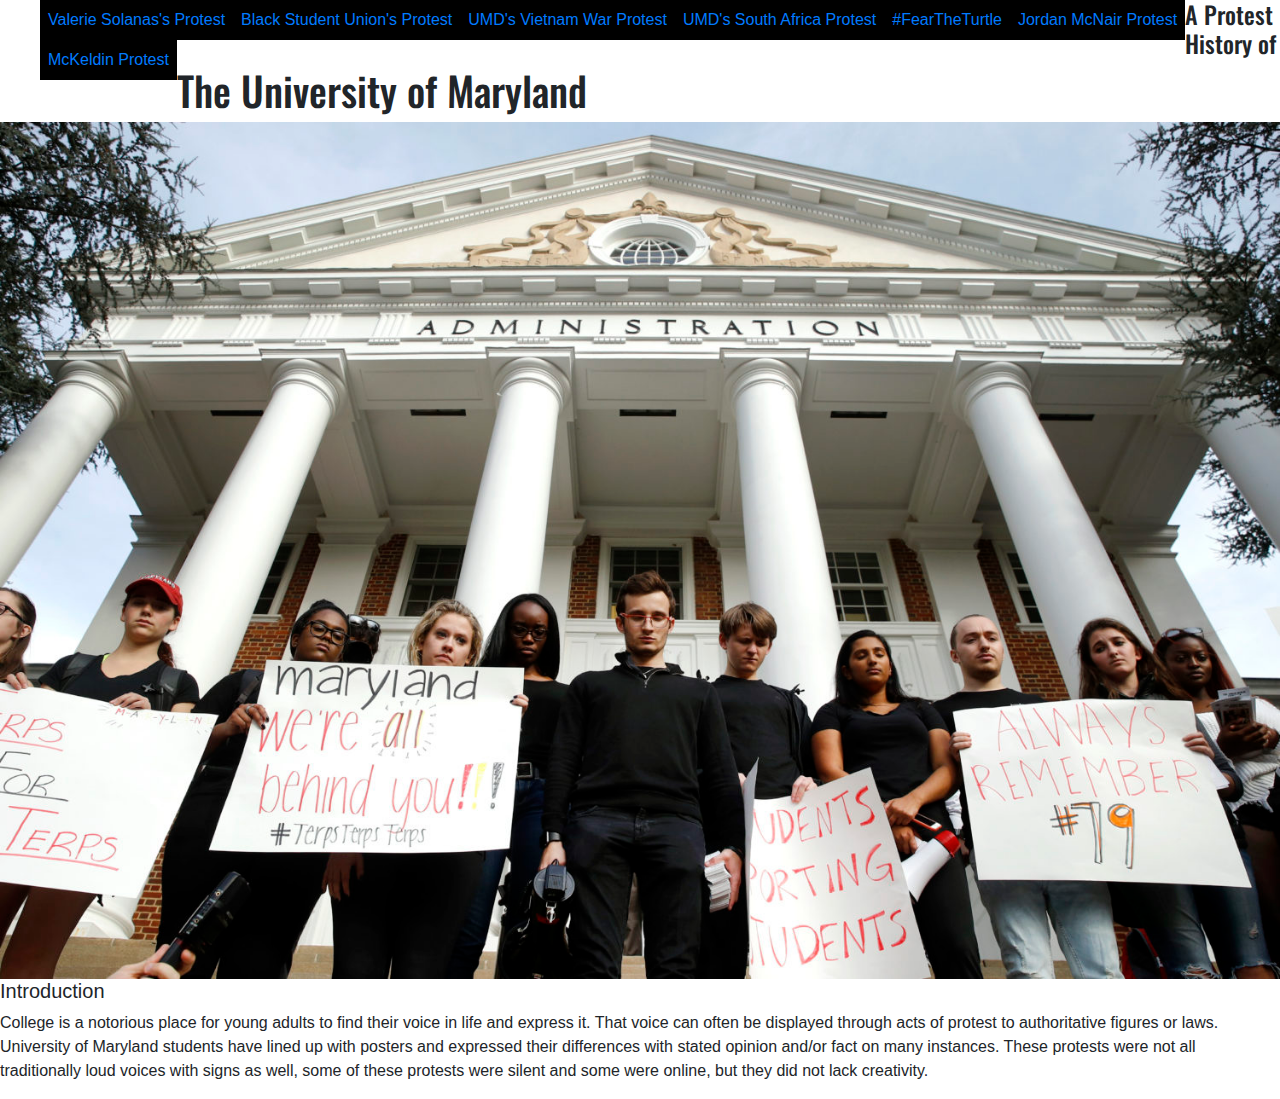
==== index.html @ 01eb816e "much" ====
<!DOCTYPE html>
<html>
  <head>
    <title>A History of University of Maryland Protest</title>
    <link href="https://fonts.googleapis.com/css?family=Oswald&display=swap" rel="stylesheet">
    <link rel="stylesheet" href="https://stackpath.bootstrapcdn.com/bootstrap/4.4.1/css/bootstrap.min.css" integrity="sha384-Vkoo8x4CGsO3+Hhxv8T/Q5PaXtkKtu6ug5TOeNV6gBiFeWPGFN9MuhOf23Q9Ifjh" crossorigin="anonymous">
    <link rel="stylesheet" href="styles.css" type="text/css">
  </head>
  <body>
      <ul>
    <li><a href="valerie-solanas.html">Valerie Solanas's Protest</a></li>
    <li><a href="1960s.html">Black Student Union's Protest</a></li>
    <li><a href="1970s.html">UMD's Vietnam War Protest</a></li>
    <li><a href="1980s.html">UMD's South Africa Protest</a></li>
    <li><a href="Richard-Collins.html">#FearTheTurtle</a></li>
    <li><a href="Jordan-Mcnair.html">Jordan McNair Protest</a></li>
    <li><a href="McKeldin.html">McKeldin Protest</a></li>
    </ul>
    <h4>A Protest History of</h4>
    <h1>The University of Maryland</h1>
    <img src="img/protest-photo.jpg" alt="Students on McKeldin">
    <h5>Introduction</h5>
    <p>College is a notorious place for young adults to find their voice in life and express it. That voice can often be displayed through acts of protest to authoritative figures or laws. University of Maryland students have lined up with posters and expressed their differences with stated opinion and/or fact on many instances. These protests were not all traditionally loud voices with signs as well, some of these protests were silent and some were online, but they did not lack creativity.</p>
    <script src="https://code.jquery.com/jquery-3.4.1.slim.min.js" integrity="sha384-J6qa4849blE2+poT4WnyKhv5vZF5SrPo0iEjwBvKU7imGFAV0wwj1yYfoRSJoZ+n" crossorigin="anonymous"></script>
<script src="https://cdn.jsdelivr.net/npm/popper.js@1.16.0/dist/umd/popper.min.js" integrity="sha384-Q6E9RHvbIyZFJoft+2mJbHaEWldlvI9IOYy5n3zV9zzTtmI3UksdQRVvoxMfooAo" crossorigin="anonymous"></script>
<script src="https://stackpath.bootstrapcdn.com/bootstrap/4.4.1/js/bootstrap.min.js" integrity="sha384-wfSDF2E50Y2D1uUdj0O3uMBJnjuUD4Ih7YwaYd1iqfktj0Uod8GCExl3Og8ifwB6" crossorigin="anonymous"></script>
  </body>
</html>
---- styles.css ----
ul {
  list-style-type: none;
  margin: 0;
  padding: 10;
}
li {
  display: inline;
  float: left;
}
a {
  display: block;
  padding: 8px;
  background-color: #000000;
}
h1,  h4{
  font-family: 'Oswald', sans-serif;
}
img {
  margin: auto;
  max-width: 100%;
  
}
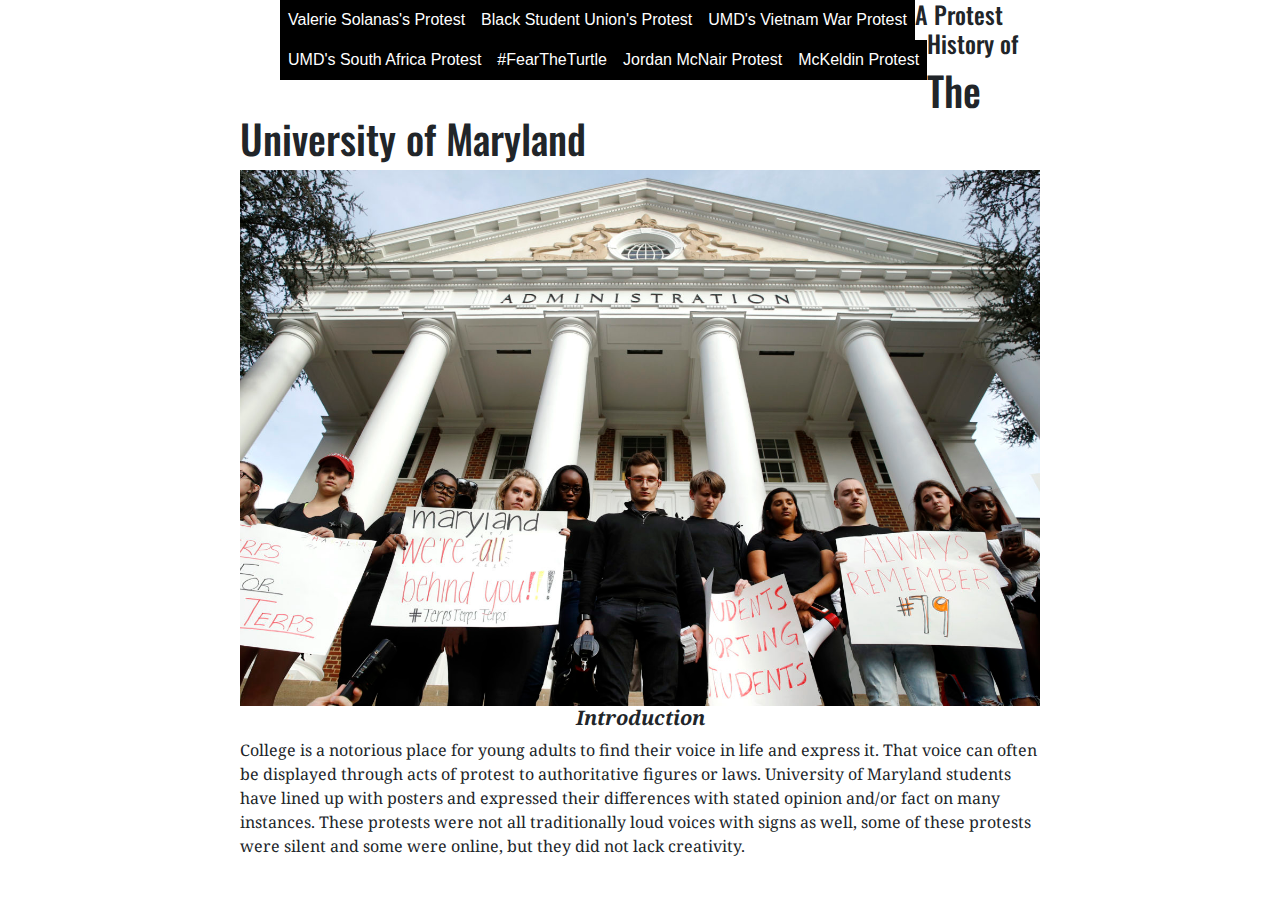
==== commit 189f12e3: "Index update" ====
--- a/index.html
+++ b/index.html
@@ -2,9 +2,12 @@
 <html>
   <head>
     <title>A History of University of Maryland Protest</title>
+    <!-- Links to style sheets and fonts -->
     <link href="https://fonts.googleapis.com/css?family=Oswald&display=swap" rel="stylesheet">
+    <link href="https://fonts.googleapis.com/css?family=Noto+Serif&display=swap" rel="stylesheet">
     <link rel="stylesheet" href="https://stackpath.bootstrapcdn.com/bootstrap/4.4.1/css/bootstrap.min.css" integrity="sha384-Vkoo8x4CGsO3+Hhxv8T/Q5PaXtkKtu6ug5TOeNV6gBiFeWPGFN9MuhOf23Q9Ifjh" crossorigin="anonymous">
     <link rel="stylesheet" href="styles.css" type="text/css">
+
   </head>
   <body>
       <ul>
@@ -21,8 +24,11 @@
     <img src="img/protest-photo.jpg" alt="Students on McKeldin">
     <h5>Introduction</h5>
     <p>College is a notorious place for young adults to find their voice in life and express it. That voice can often be displayed through acts of protest to authoritative figures or laws. University of Maryland students have lined up with posters and expressed their differences with stated opinion and/or fact on many instances. These protests were not all traditionally loud voices with signs as well, some of these protests were silent and some were online, but they did not lack creativity.</p>
+
+    <!-- Javascript -->
     <script src="https://code.jquery.com/jquery-3.4.1.slim.min.js" integrity="sha384-J6qa4849blE2+poT4WnyKhv5vZF5SrPo0iEjwBvKU7imGFAV0wwj1yYfoRSJoZ+n" crossorigin="anonymous"></script>
 <script src="https://cdn.jsdelivr.net/npm/popper.js@1.16.0/dist/umd/popper.min.js" integrity="sha384-Q6E9RHvbIyZFJoft+2mJbHaEWldlvI9IOYy5n3zV9zzTtmI3UksdQRVvoxMfooAo" crossorigin="anonymous"></script>
 <script src="https://stackpath.bootstrapcdn.com/bootstrap/4.4.1/js/bootstrap.min.js" integrity="sha384-wfSDF2E50Y2D1uUdj0O3uMBJnjuUD4Ih7YwaYd1iqfktj0Uod8GCExl3Og8ifwB6" crossorigin="anonymous"></script>
+<!-- JavaScript -->
   </body>
 </html>
--- a/styles.css
+++ b/styles.css
@@ -11,6 +11,7 @@
   display: block;
   padding: 8px;
   background-color: #000000;
+  color: white;
 }
 h1,  h4{
   font-family: 'Oswald', sans-serif;
@@ -18,5 +19,17 @@
 img {
   margin: auto;
   max-width: 100%;
-  
 }
+body {
+  max-width: 800px;
+  margin: auto;
+}
+h5{
+  font-family: 'Noto Serif', serif;
+  font-weight: bold;
+  font-style: italic;
+  text-align: center;
+}
+p{
+  font-family: 'Noto Serif', serif;
+}
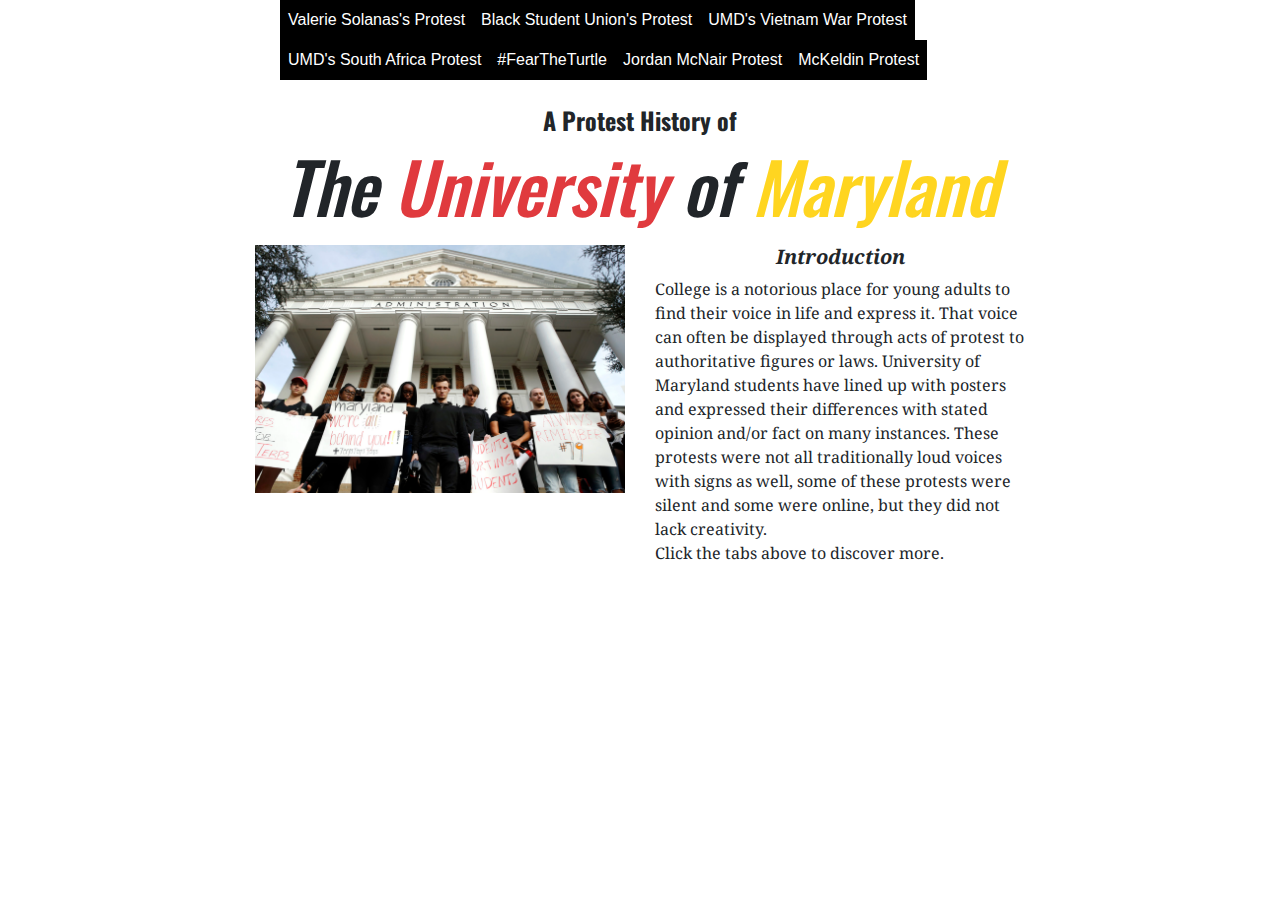
==== commit cbcb6ef7: "story" ====
--- a/index.html
+++ b/index.html
@@ -7,7 +7,6 @@
     <link href="https://fonts.googleapis.com/css?family=Noto+Serif&display=swap" rel="stylesheet">
     <link rel="stylesheet" href="https://stackpath.bootstrapcdn.com/bootstrap/4.4.1/css/bootstrap.min.css" integrity="sha384-Vkoo8x4CGsO3+Hhxv8T/Q5PaXtkKtu6ug5TOeNV6gBiFeWPGFN9MuhOf23Q9Ifjh" crossorigin="anonymous">
     <link rel="stylesheet" href="styles.css" type="text/css">
-
   </head>
   <body>
       <ul>
@@ -19,11 +18,25 @@
     <li><a href="Jordan-Mcnair.html">Jordan McNair Protest</a></li>
     <li><a href="McKeldin.html">McKeldin Protest</a></li>
     </ul>
+    <br>
+    </br>
+    <br>
+    </br>
+    <div class="intro">
     <h4>A Protest History of</h4>
-    <h1>The University of Maryland</h1>
+    <h1>The <span style="color:#E03A3E">University </span>of<span style="color:#FFD520"> Maryland</span></h1>
+    </div>
+    <div class="container">
+      <div class="row">
+        <div class="col-md">
     <img src="img/protest-photo.jpg" alt="Students on McKeldin">
+    </div>
+    <div class="col-md">
     <h5>Introduction</h5>
-    <p>College is a notorious place for young adults to find their voice in life and express it. That voice can often be displayed through acts of protest to authoritative figures or laws. University of Maryland students have lined up with posters and expressed their differences with stated opinion and/or fact on many instances. These protests were not all traditionally loud voices with signs as well, some of these protests were silent and some were online, but they did not lack creativity.</p>
+    <p>College is a notorious place for young adults to find their voice in life and express it. That voice can often be displayed through acts of protest to authoritative figures or laws. University of Maryland students have lined up with posters and expressed their differences with stated opinion and/or fact on many instances. These protests were not all traditionally loud voices with signs as well, some of these protests were silent and some were online, but they did not lack creativity.<br>Click the tabs above to discover more.</br></p>
+    </div>
+    </div>
+    </div>
 
     <!-- Javascript -->
     <script src="https://code.jquery.com/jquery-3.4.1.slim.min.js" integrity="sha384-J6qa4849blE2+poT4WnyKhv5vZF5SrPo0iEjwBvKU7imGFAV0wwj1yYfoRSJoZ+n" crossorigin="anonymous"></script>
--- a/styles.css
+++ b/styles.css
@@ -12,9 +12,6 @@
   padding: 8px;
   background-color: #000000;
   color: white;
-}
-h1,  h4{
-  font-family: 'Oswald', sans-serif;
 }
 img {
   margin: auto;
@@ -33,3 +30,17 @@
 p{
   font-family: 'Noto Serif', serif;
 }
+.intro {
+  margin: auto;
+  padding: 10px;
+  text-align: center;
+}
+h1{
+font-family: 'Oswald', sans-serif;
+font-style: italic;
+font-size: 70px;
+}
+h4 {
+font-family: 'Oswald', sans-serif;
+font-weight: bold;
+}
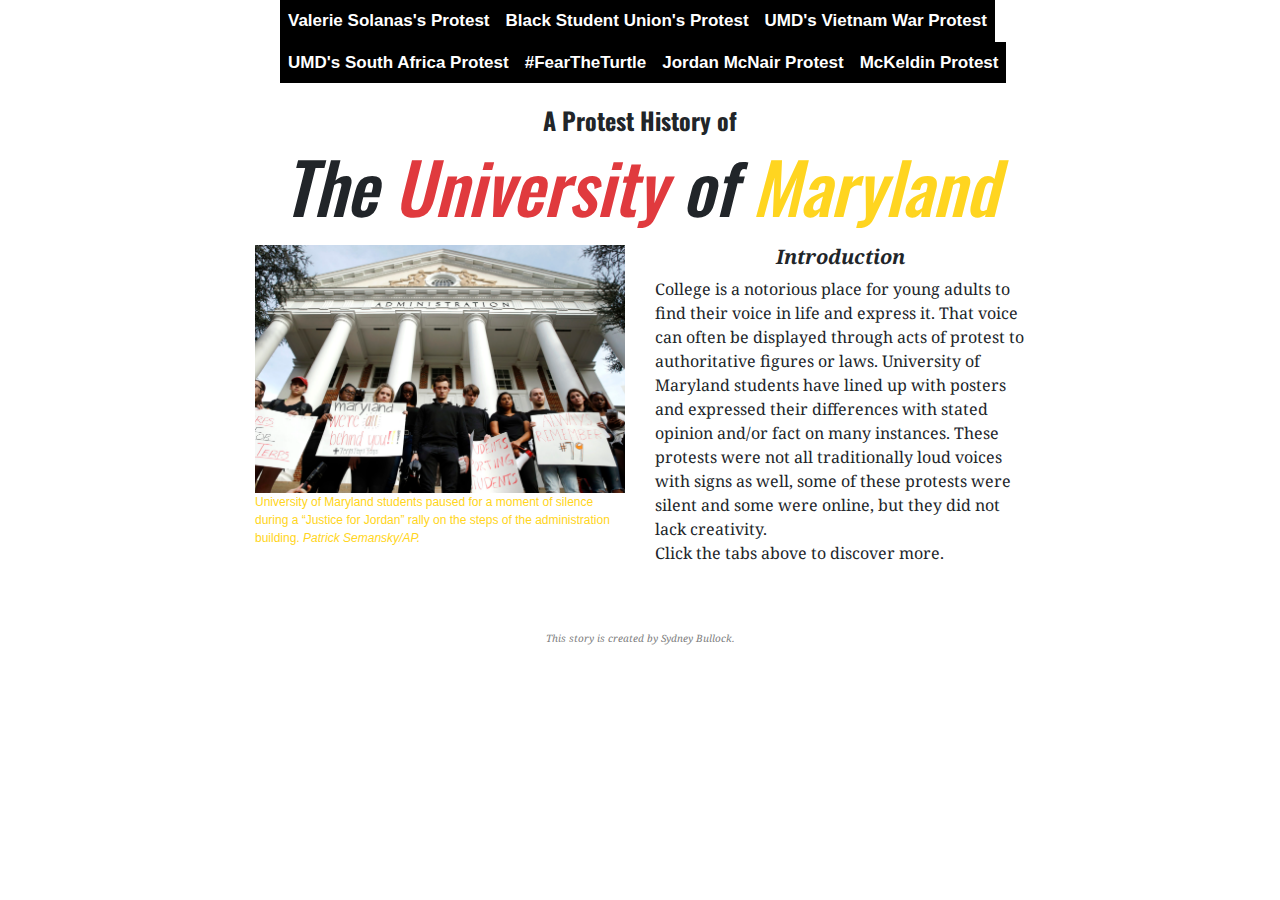
==== commit 3248355a: "update" ====
--- a/index.html
+++ b/index.html
@@ -29,7 +29,10 @@
     <div class="container">
       <div class="row">
         <div class="col-md">
+          <figure>
     <img src="img/protest-photo.jpg" alt="Students on McKeldin">
+    <figcaption>University of Maryland students paused for a moment of silence during a “Justice for Jordan” rally on the steps of the administration building.<span class="italic"> Patrick Semansky/AP.</span></figcaption>
+    </figure>
     </div>
     <div class="col-md">
     <h5>Introduction</h5>
@@ -37,7 +40,7 @@
     </div>
     </div>
     </div>
-
+    <p class="smaller">This story is created by Sydney Bullock.</p>
     <!-- Javascript -->
     <script src="https://code.jquery.com/jquery-3.4.1.slim.min.js" integrity="sha384-J6qa4849blE2+poT4WnyKhv5vZF5SrPo0iEjwBvKU7imGFAV0wwj1yYfoRSJoZ+n" crossorigin="anonymous"></script>
 <script src="https://cdn.jsdelivr.net/npm/popper.js@1.16.0/dist/umd/popper.min.js" integrity="sha384-Q6E9RHvbIyZFJoft+2mJbHaEWldlvI9IOYy5n3zV9zzTtmI3UksdQRVvoxMfooAo" crossorigin="anonymous"></script>
--- a/styles.css
+++ b/styles.css
@@ -12,6 +12,8 @@
   padding: 8px;
   background-color: #000000;
   color: white;
+  font-weight: bold;
+  font-size:17px;
 }
 img {
   margin: auto;
@@ -44,3 +46,17 @@
 font-family: 'Oswald', sans-serif;
 font-weight: bold;
 }
+figcaption{
+  font-size: 12px;
+  color: #FFD520;
+}
+.italic{
+  font-style: italic;
+}
+.smaller{
+  font-size: 10px;
+  font-style: italic;
+  color: grey;
+  text-align: center;
+  padding: 50px;
+}
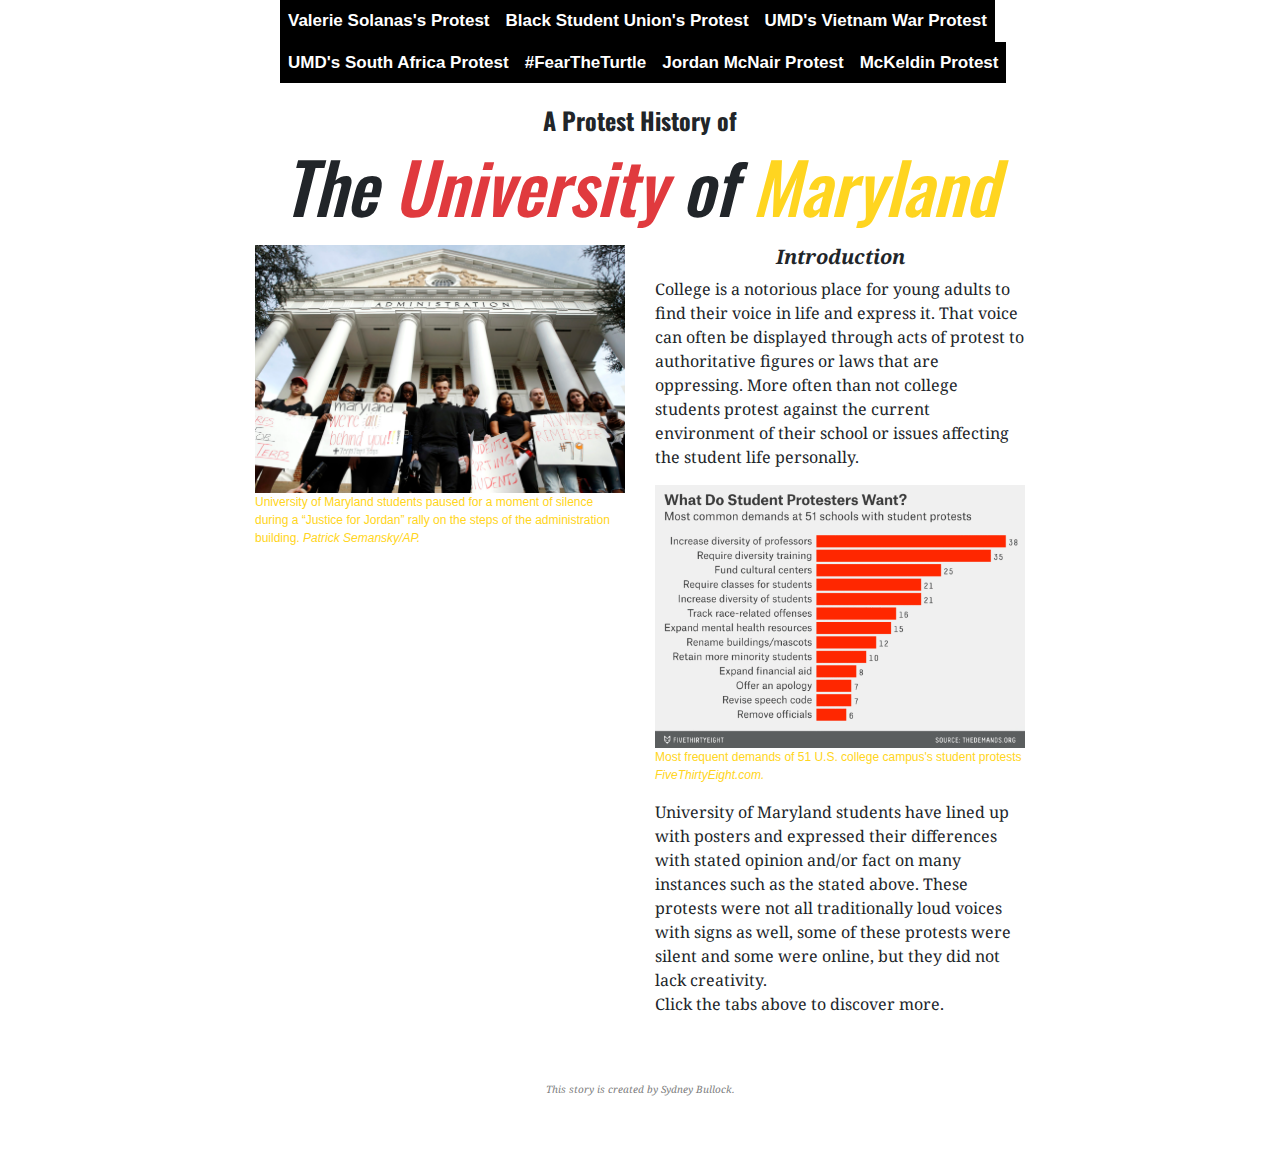
==== commit 0af91b22: "graphic" ====
--- a/index.html
+++ b/index.html
@@ -36,7 +36,12 @@
     </div>
     <div class="col-md">
     <h5>Introduction</h5>
-    <p>College is a notorious place for young adults to find their voice in life and express it. That voice can often be displayed through acts of protest to authoritative figures or laws. University of Maryland students have lined up with posters and expressed their differences with stated opinion and/or fact on many instances. These protests were not all traditionally loud voices with signs as well, some of these protests were silent and some were online, but they did not lack creativity.<br>Click the tabs above to discover more.</br></p>
+    <p>College is a notorious place for young adults to find their voice in life and express it. That voice can often be displayed through acts of protest to authoritative figures or laws that are oppressing. More often than not college students protest against the current environment of their school or issues affecting the student life personally. </p>
+      <figure>
+    <img src="img/student-protest-data.png" alt="Bar Graph on Student Wants">
+    <figcaption>Most frequent demands of 51 U.S. college campus's student protests<span class="italic"> FiveThirtyEight.com.</span></figcaption>
+    </figure>
+    <p>University of Maryland students have lined up with posters and expressed their differences with stated opinion and/or fact on many instances such as the stated above. These protests were not all traditionally loud voices with signs as well, some of these protests were silent and some were online, but they did not lack creativity.<br>Click the tabs above to discover more.</br></p>
     </div>
     </div>
     </div>
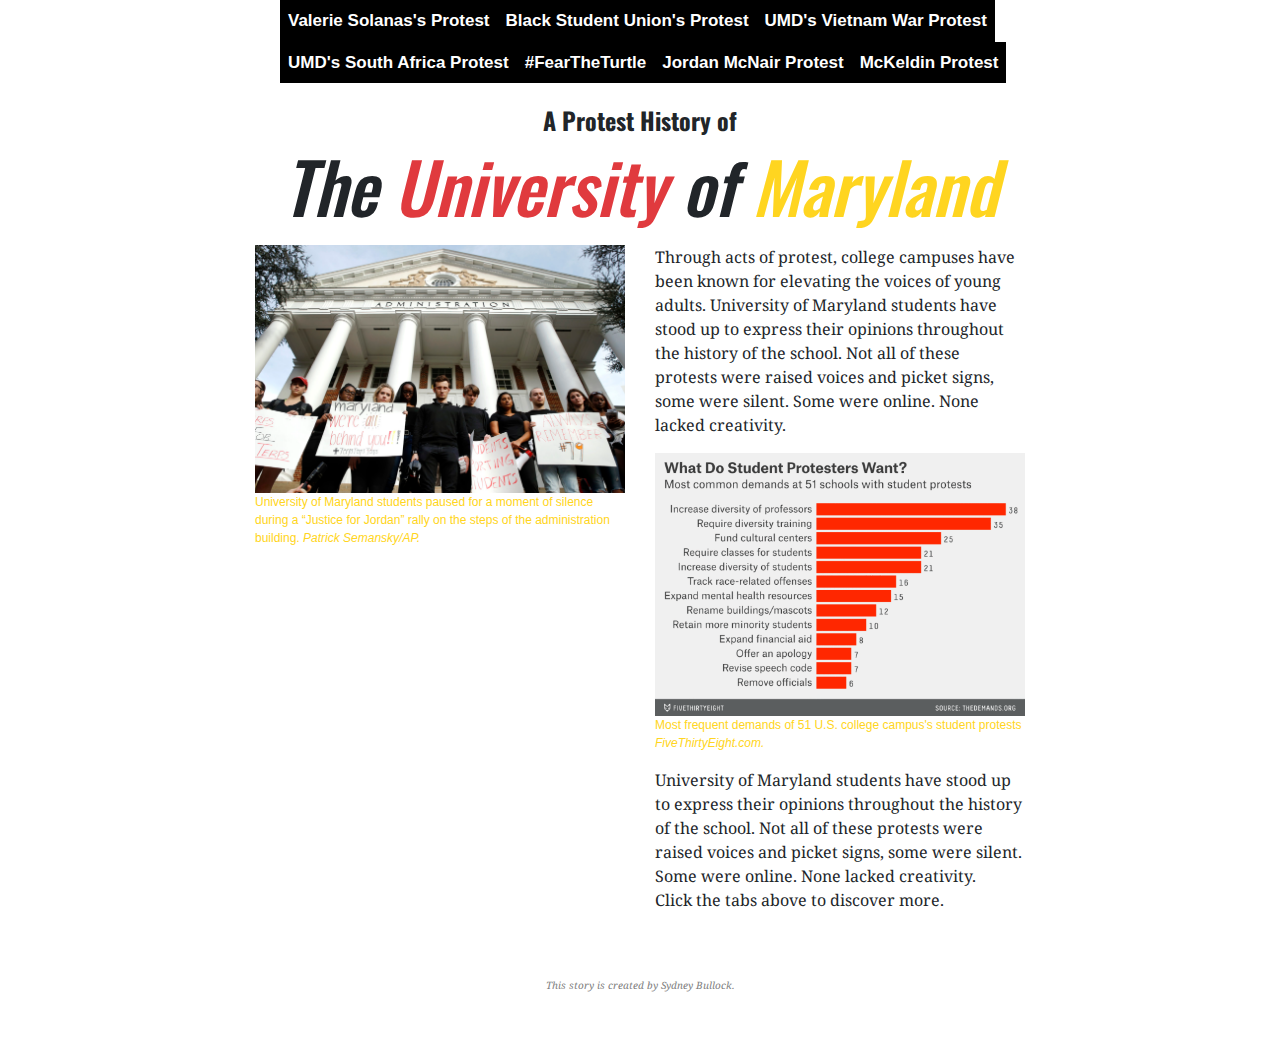
==== commit 4274e329: "image update" ====
--- a/index.html
+++ b/index.html
@@ -35,13 +35,12 @@
     </figure>
     </div>
     <div class="col-md">
-    <h5>Introduction</h5>
-    <p>College is a notorious place for young adults to find their voice in life and express it. That voice can often be displayed through acts of protest to authoritative figures or laws that are oppressing. More often than not college students protest against the current environment of their school or issues affecting the student life personally. </p>
+    <p>Through acts of protest, college campuses have been known for elevating the voices of young adults. University of Maryland students have stood up to express their opinions throughout the history of the school. Not all of these protests were raised voices and picket signs, some were silent. Some were online. None lacked creativity. </p>
       <figure>
     <img src="img/student-protest-data.png" alt="Bar Graph on Student Wants">
     <figcaption>Most frequent demands of 51 U.S. college campus's student protests<span class="italic"> FiveThirtyEight.com.</span></figcaption>
     </figure>
-    <p>University of Maryland students have lined up with posters and expressed their differences with stated opinion and/or fact on many instances such as the stated above. These protests were not all traditionally loud voices with signs as well, some of these protests were silent and some were online, but they did not lack creativity.<br>Click the tabs above to discover more.</br></p>
+    <p>University of Maryland students have stood up to express their opinions throughout the history of the school. Not all of these protests were raised voices and picket signs, some were silent. Some were online. None lacked creativity.<br>Click the tabs above to discover more.</br></p>
     </div>
     </div>
     </div>
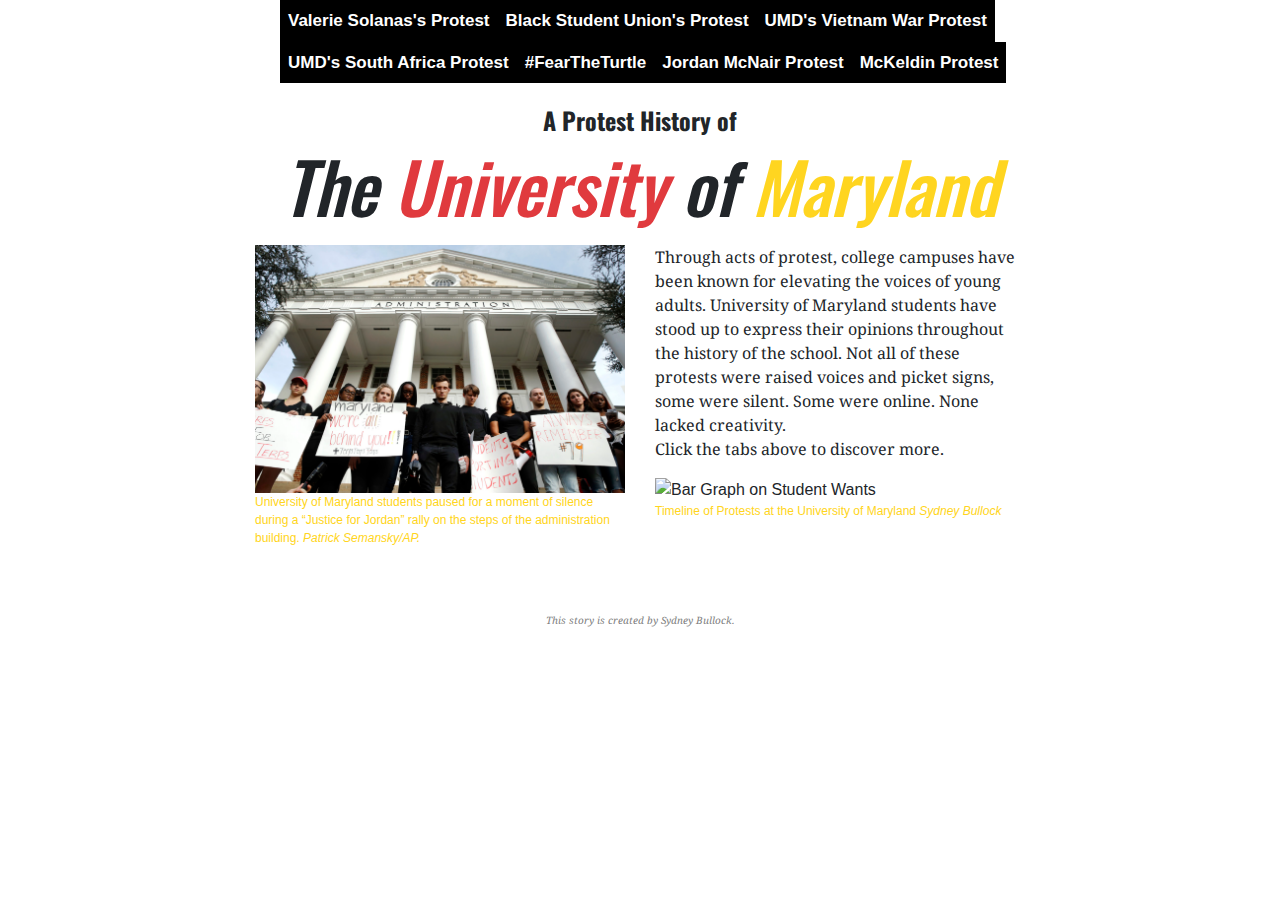
==== commit 6a8dc777: "updates" ====
--- a/index.html
+++ b/index.html
@@ -35,12 +35,11 @@
     </figure>
     </div>
     <div class="col-md">
-    <p>Through acts of protest, college campuses have been known for elevating the voices of young adults. University of Maryland students have stood up to express their opinions throughout the history of the school. Not all of these protests were raised voices and picket signs, some were silent. Some were online. None lacked creativity. </p>
+    <p>Through acts of protest, college campuses have been known for elevating the voices of young adults. University of Maryland students have stood up to express their opinions throughout the history of the school. Not all of these protests were raised voices and picket signs, some were silent. Some were online. None lacked creativity.<br>Click the tabs above to discover more.</br> </p>
       <figure>
-    <img src="img/student-protest-data.png" alt="Bar Graph on Student Wants">
-    <figcaption>Most frequent demands of 51 U.S. college campus's student protests<span class="italic"> FiveThirtyEight.com.</span></figcaption>
+    <img src="img/Graphic 1.png" alt="Bar Graph on Student Wants">
+    <figcaption>Timeline of Protests at the University of Maryland<span class="italic"> Sydney Bullock</span></figcaption>
     </figure>
-    <p>University of Maryland students have stood up to express their opinions throughout the history of the school. Not all of these protests were raised voices and picket signs, some were silent. Some were online. None lacked creativity.<br>Click the tabs above to discover more.</br></p>
     </div>
     </div>
     </div>
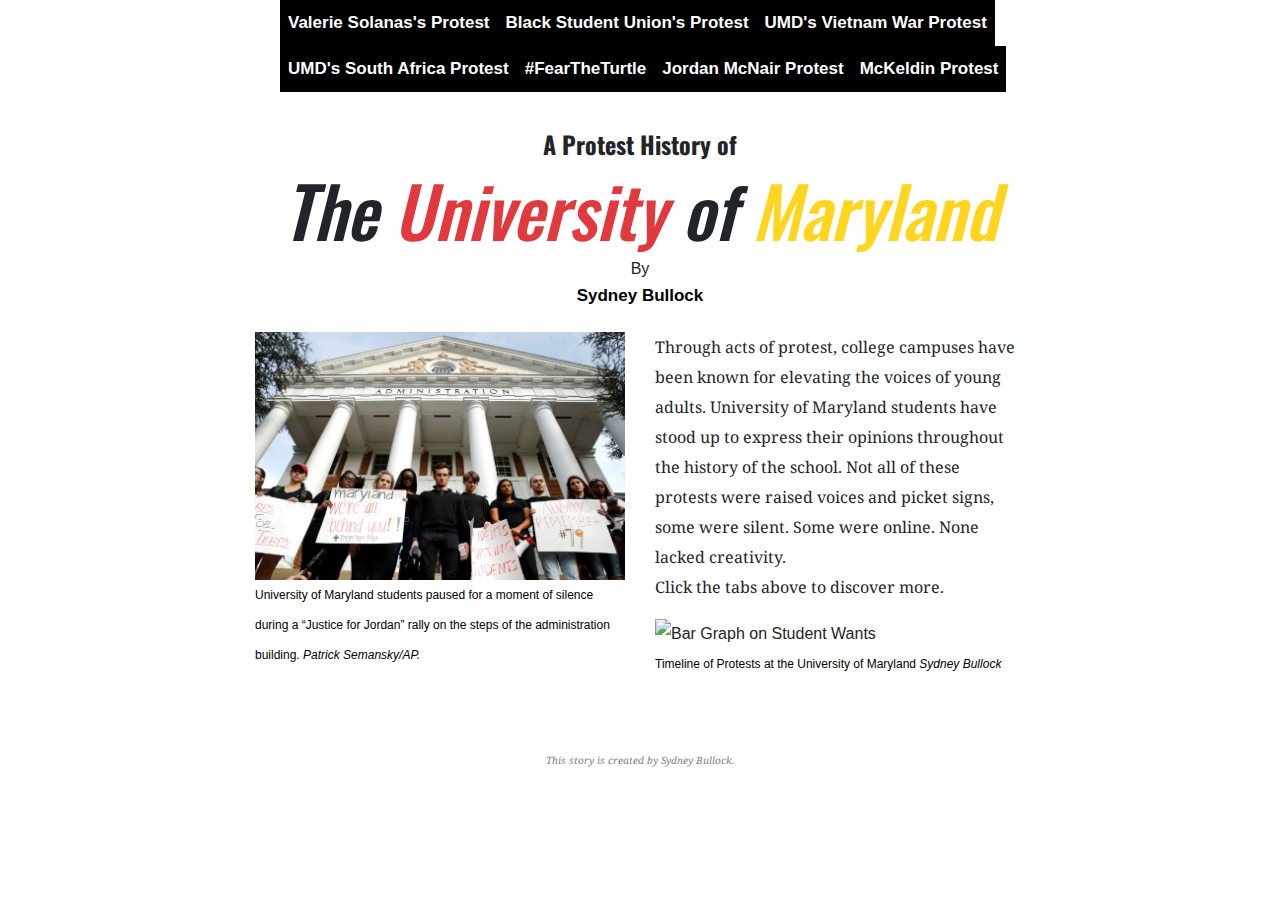
==== commit d59550a4: "the rest" ====
--- a/index.html
+++ b/index.html
@@ -2,6 +2,10 @@
 <html>
   <head>
     <title>A History of University of Maryland Protest</title>
+    <meta name="description" content="University of Maryland student protests">
+    <meta name="keywords" content="UMD, student, protests, Jordan McNair, Richard Collins">
+    <meta name="author" content="Sydney Bullock">
+    <meta name="viewport" content="width=device-width, intial-scale=1.0">
     <!-- Links to style sheets and fonts -->
     <link href="https://fonts.googleapis.com/css?family=Oswald&display=swap" rel="stylesheet">
     <link href="https://fonts.googleapis.com/css?family=Noto+Serif&display=swap" rel="stylesheet">
@@ -25,6 +29,7 @@
     <div class="intro">
     <h4>A Protest History of</h4>
     <h1>The <span style="color:#E03A3E">University </span>of<span style="color:#FFD520"> Maryland</span></h1>
+    <h6>By <a href="https://github.com/sydbull8">Sydney Bullock</a></h6>
     </div>
     <div class="container">
       <div class="row">
--- a/styles.css
+++ b/styles.css
@@ -22,6 +22,7 @@
 body {
   max-width: 800px;
   margin: auto;
+  line-height: 30px;
 }
 h5{
   font-family: 'Noto Serif', serif;
@@ -48,7 +49,7 @@
 }
 figcaption{
   font-size: 12px;
-  color: #FFD520;
+  color: black;
 }
 .italic{
   font-style: italic;
@@ -60,3 +61,7 @@
   text-align: center;
   padding: 50px;
 }
+.intro a{
+  background-color: white;
+  color: black;
+}
